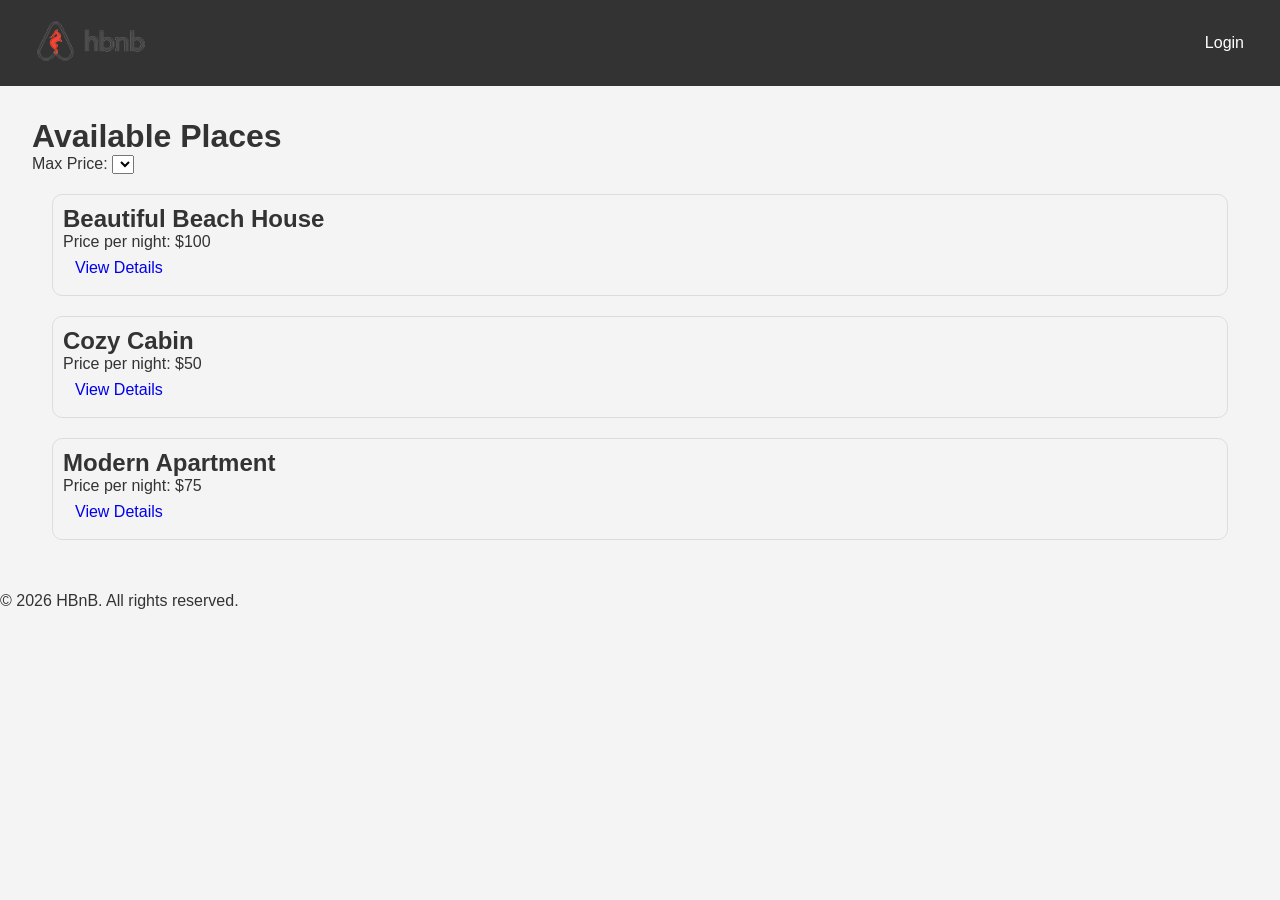
==== part4/index.html @ dddf6c55 "Complete Part 4 design" ====
<!DOCTYPE html>
<html lang="en">
<head>
    <meta charset="UTF-8">
    <meta name="viewport" content="width=device-width, initial-scale=1.0">
    <title>List of Places</title>
    <link rel="stylesheet" href="styles.css">
</head>
<body>
    <header>
        <nav>
            <a href="index.html">
    <img src="images/logo.png" alt="HBnB Logo" class="logo">
</a>
            <a href="login.html" id="login-link" class="login-button">Login</a>
        </nav>
    </header>
    <main>

        <h1>Available Places</h1>

        <div id="filter">
            <label for="price-filter">Max Price:</label>
            <select id="price-filter">
                <!-- Options will be populated dynamically -->
            </select>
        </div>
        <section id="places-list">
            <!-- List of places will be populated dynamically -->
    <div class="place-card">
        <h2>Beautiful Beach House</h2>
        <p>Price per night: $100</p>
        <a href="place.html" class="details-button">View Details</a>
    </div>

    <div class="place-card">
        <h2>Cozy Cabin</h2>
        <p>Price per night: $50</p>
        <a href="place.html" class="details-button">View Details</a>
    </div>

    <div class="place-card">
        <h2>Modern Apartment</h2>
        <p>Price per night: $75</p>
        <a href="place.html" class="details-button">View Details</a>
    </div>
</section>

    </main>

    <footer>
    <p>© 2026 HBnB. All rights reserved.</p>
</footer>

    <script src="scripts.js"></script>
</body>
</html>
---- part4/styles.css ----
/* 
  This is a SAMPLE File to get you started. Follow the instructions on the project to complete the tasks. 
  You'll probably need to override some of theese styles.
*/

* {
    box-sizing: border-box;
    margin: 0;
    padding: 0;
    font-family: Arial, sans-serif;
}

body {
    background-color: #f4f4f4;
    color: #333;
}

header {
    background-color: #333;
    color: #fff;
    padding: 1rem;
}

nav a {
    color: #fff;
    text-decoration: none;
    margin-left: 1rem;
}

main {
    padding: 2rem;
}

nav {
    display: flex;
    justify-content: space-between;
    align-items: center;
}

.logo {
    height: 50px;
}

.login-button {
    padding: 10px 20px;
    border-radius: 5px;
}

form {
    display: flex;
    flex-direction: column;
    max-width: 400px;
    margin: 20px auto;
}

form label {
    margin-top: 10px;
    margin-bottom: 5px;
}

form input,
form textarea,
form select {
    padding: 10px;
    margin-bottom: 10px;
}

form button {
    padding: 10px;
    cursor: pointer;
}

.place-card,
.review-card {
    margin: 20px;
    padding: 10px;
    border: 1px solid #ddd;
    border-radius: 10px;
}

.details-button {
    display: inline-block;
    padding: 8px 12px;
    text-decoration: none;
    border-radius: 5px;
}

.place-details {
    margin: 20px;
    padding: 10px;
}

.place-info {
    margin-top: 10px;
}
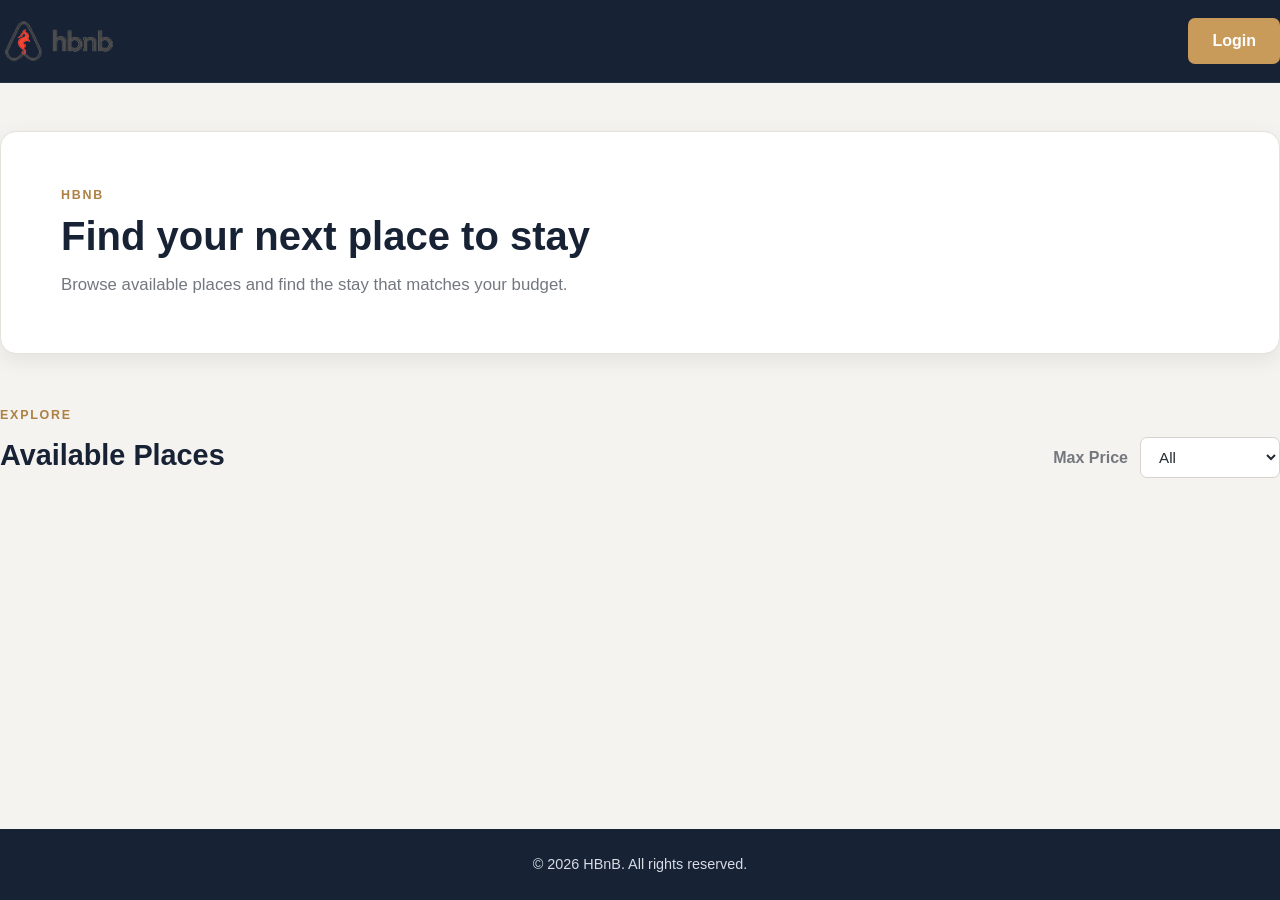
==== commit f9e73b64: "Improve Part 4 interface design" ====
--- a/part4/index.html
+++ b/part4/index.html
@@ -3,54 +3,75 @@
 <head>
     <meta charset="UTF-8">
     <meta name="viewport" content="width=device-width, initial-scale=1.0">
-    <title>List of Places</title>
+    <title>HBnB - Available Places</title>
+    <link rel="icon" href="images/icon.png">
     <link rel="stylesheet" href="styles.css">
 </head>
 <body>
-    <header>
-        <nav>
-            <a href="index.html">
-    <img src="images/logo.png" alt="HBnB Logo" class="logo">
-</a>
-            <a href="login.html" id="login-link" class="login-button">Login</a>
+    <header class="site-header">
+        <nav class="navbar">
+            <a href="index.html" class="brand-link">
+                <img
+                    src="images/logo.png"
+                    alt="HBnB Logo"
+                    class="logo"
+                >
+            </a>
+
+            <a
+                href="login.html"
+                id="login-link"
+                class="login-button"
+            >
+                Login
+            </a>
         </nav>
     </header>
+
     <main>
+        <section class="hero">
+            <p class="eyebrow">HBnB</p>
+            <h1>Find your next place to stay</h1>
+            <p class="hero-text">
+                Browse available places and find the stay
+                that matches your budget.
+            </p>
+        </section>
 
-        <h1>Available Places</h1>
+        <section class="places-section">
+            <div class="section-heading">
+                <div>
+                    <p class="eyebrow">Explore</p>
+                    <h2>Available Places</h2>
+                </div>
 
-        <div id="filter">
-            <label for="price-filter">Max Price:</label>
-            <select id="price-filter">
-                <!-- Options will be populated dynamically -->
-            </select>
-        </div>
-        <section id="places-list">
-            <!-- List of places will be populated dynamically -->
-    <div class="place-card">
-        <h2>Beautiful Beach House</h2>
-        <p>Price per night: $100</p>
-        <a href="place.html" class="details-button">View Details</a>
-    </div>
+                <div id="filter" class="price-filter">
+                    <label for="price-filter">Max Price</label>
+                    <select id="price-filter">
+                        <!-- Options populated by JavaScript -->
+                    </select>
+                </div>
+            </div>
 
-    <div class="place-card">
-        <h2>Cozy Cabin</h2>
-        <p>Price per night: $50</p>
-        <a href="place.html" class="details-button">View Details</a>
-    </div>
+            <p
+                id="places-message"
+                class="status-message"
+                aria-live="polite"
+            ></p>
 
-    <div class="place-card">
-        <h2>Modern Apartment</h2>
-        <p>Price per night: $75</p>
-        <a href="place.html" class="details-button">View Details</a>
-    </div>
-</section>
-
+            <section
+                id="places-list"
+                class="places-grid"
+                aria-label="Available places"
+            >
+                <!-- Places populated dynamically -->
+            </section>
+        </section>
     </main>
 
-    <footer>
-    <p>© 2026 HBnB. All rights reserved.</p>
-</footer>
+    <footer class="site-footer">
+        <p>© 2026 HBnB. All rights reserved.</p>
+    </footer>
 
     <script src="scripts.js"></script>
 </body>
--- a/part4/styles.css
+++ b/part4/styles.css
@@ -1,74 +1,211 @@
-/* 
-  This is a SAMPLE File to get you started. Follow the instructions on the project to complete the tasks. 
-  You'll probably need to override some of theese styles.
-*/
+:root {
+    --primary: #172235;
+    --primary-hover: #243551;
+    --accent: #c89b5b;
+    --accent-hover: #ad8044;
+    --background: #f5f3ef;
+    --surface: #ffffff;
+    --surface-soft: #ede8df;
+    --text: #252a31;
+    --muted: #73777e;
+    --border: #ddd;
+    --shadow: 0 6px 20px rgba(23, 34, 53, 0.08);
+    --shadow-hover: 0 10px 28px rgba(23, 34, 53, 0.14);
+}
+
 
 * {
     box-sizing: border-box;
     margin: 0;
     padding: 0;
-    font-family: Arial, sans-serif;
-}
+}
+
 
 body {
-    background-color: #f4f4f4;
-    color: #333;
-}
-
-header {
-    background-color: #333;
-    color: #fff;
-    padding: 1rem;
-}
-
-nav a {
-    color: #fff;
+    min-height: 100vh;
+    display: flex;
+    flex-direction: column;
+    background-color: var(--background);
+    color: var(--text);
+    font-family: Arial, Helvetica, sans-serif;
+    line-height: 1.6;
+}
+
+
+a {
+    color: inherit;
+}
+
+
+.site-header {
+    background-color: var(--primary);
+    border-bottom: 1px solid rgba(255, 255, 255, 0.08);
+}
+
+
+.navbar {
+    width: 1280px;
+    min-height: 82px;
+    margin: 0 auto;
+    display: flex;
+    align-items: center;
+    justify-content: space-between;
+}
+
+
+.brand-link {
+    display: inline-flex;
+    align-items: center;
+}
+
+
+.logo {
+    display: block;
+    width: auto;
+    height: 50px;
+}
+
+
+.nav-actions {
+    display: flex;
+    align-items: center;
+    gap: 28px;
+}
+
+
+.nav-link {
+    color: #e5e7eb;
+    font-weight: 600;
     text-decoration: none;
-    margin-left: 1rem;
-}
+}
+
+
+.nav-link:hover {
+    color: #ffffff;
+}
+
+
+.login-button {
+    display: inline-block;
+    padding: 10px 24px;
+    background-color: var(--accent);
+    color: #ffffff;
+    border-radius: 7px;
+    font-weight: 700;
+    text-decoration: none;
+    transition:
+        background-color 0.2s ease,
+        transform 0.2s ease;
+}
+
+
+.login-button:hover {
+    background-color: var(--accent-hover);
+    transform: translateY(-1px);
+}
+
 
 main {
-    padding: 2rem;
-}
-
-nav {
-    display: flex;
+    flex: 1;
+}
+
+
+.hero {
+    width: 1280px;
+    margin: 48px auto 32px;
+    padding: 54px 60px;
+    background-color: var(--surface);
+    border: 1px solid #e5e1db;
+    border-radius: 16px;
+    box-shadow: var(--shadow);
+}
+
+
+.eyebrow {
+    margin-bottom: 6px;
+    color: var(--accent-hover);
+    font-size: 0.78rem;
+    font-weight: 800;
+    letter-spacing: 0.14em;
+    text-transform: uppercase;
+}
+
+
+.hero h1 {
+    max-width: 720px;
+    margin-bottom: 12px;
+    color: var(--primary);
+    font-size: 2.5rem;
+    line-height: 1.2;
+}
+
+
+.hero-text {
+    max-width: 650px;
+    color: var(--muted);
+    font-size: 1.05rem;
+}
+
+
+.places-section,
+.details-page {
+    width: 1280px;
+    margin: 0 auto;
+    padding: 20px 0 60px;
+}
+
+
+.section-heading {
+    display: flex;
+    align-items: end;
     justify-content: space-between;
+    margin-bottom: 20px;
+}
+
+
+.section-heading h2 {
+    color: var(--primary);
+    font-size: 1.8rem;
+}
+
+
+.price-filter {
+    display: flex;
     align-items: center;
-}
-
-.logo {
-    height: 50px;
-}
-
-.login-button {
-    padding: 10px 20px;
-    border-radius: 5px;
-}
-
-form {
-    display: flex;
-    flex-direction: column;
-    max-width: 400px;
-    margin: 20px auto;
-}
-
-form label {
-    margin-top: 10px;
-    margin-bottom: 5px;
-}
-
-form input,
-form textarea,
-form select {
-    padding: 10px;
-    margin-bottom: 10px;
-}
-
-form button {
-    padding: 10px;
+    gap: 12px;
+}
+
+
+.price-filter label {
+    color: var(--muted);
+    font-weight: 700;
+}
+
+
+.price-filter select {
+    min-width: 140px;
+    padding: 10px 14px;
+    background-color: var(--surface);
+    border: 1px solid #d6d2cc;
+    border-radius: 7px;
+    color: var(--text);
+    font-size: 0.95rem;
     cursor: pointer;
 }
+
+
+.price-filter select:focus {
+    outline: 2px solid rgba(200, 155, 91, 0.22);
+    border-color: var(--accent);
+}
+
+
+.places-grid {
+    display: grid;
+    grid-template-columns: repeat(4, 1fr);
+    align-items: stretch;
+}
+
 
 .place-card,
 .review-card {
@@ -78,18 +215,298 @@
     border-radius: 10px;
 }
 
-.details-button {
+
+.place-card {
+    min-height: 205px;
+    background-color: var(--surface);
+    box-shadow: var(--shadow);
+    transition:
+        transform 0.2s ease,
+        box-shadow 0.2s ease;
+}
+
+
+.place-card:hover {
+    transform: translateY(-4px);
+    box-shadow: var(--shadow-hover);
+}
+
+
+.place-card h2 {
+    margin-bottom: 12px;
+    color: var(--primary);
+    font-size: 1.2rem;
+}
+
+
+.place-card p {
+    margin-bottom: 22px;
+    color: var(--muted);
+}
+
+
+.details-button,
+.primary-button {
     display: inline-block;
-    padding: 8px 12px;
+    padding: 10px 17px;
+    background-color: var(--primary);
+    border: 1px solid var(--primary);
+    border-radius: 7px;
+    color: #ffffff;
+    font-weight: 700;
     text-decoration: none;
-    border-radius: 5px;
-}
+    cursor: pointer;
+    transition:
+        background-color 0.2s ease,
+        transform 0.2s ease;
+}
+
+
+.details-button:hover,
+.primary-button:hover {
+    background-color: var(--primary-hover);
+    border-color: var(--primary-hover);
+    transform: translateY(-1px);
+}
+
+
+.primary-button {
+    font-size: 1rem;
+}
+
+
+.back-link {
+    display: inline-block;
+    margin-bottom: 20px;
+    color: var(--muted);
+    font-weight: 700;
+    text-decoration: none;
+}
+
+
+.back-link:hover {
+    color: var(--primary);
+}
+
 
 .place-details {
     margin: 20px;
     padding: 10px;
-}
+    background-color: var(--surface);
+    border: 1px solid #ddd;
+    border-radius: 10px;
+    box-shadow: var(--shadow);
+}
+
+
+.place-details h1 {
+    padding: 22px 22px 10px;
+    color: var(--primary);
+    font-size: 2rem;
+}
+
 
 .place-info {
-    margin-top: 10px;
-}
+    padding: 0 22px 22px;
+}
+
+
+.place-info p {
+    padding: 10px 0;
+    color: var(--muted);
+    border-bottom: 1px solid #ece9e4;
+}
+
+
+.place-info p:last-child {
+    border-bottom: 0;
+}
+
+
+.place-info strong {
+    color: var(--text);
+}
+
+
+.reviews-section {
+    margin-top: 36px;
+}
+
+
+.review-card {
+    background-color: var(--surface);
+    box-shadow: var(--shadow);
+}
+
+
+.review-card p {
+    margin-bottom: 8px;
+    color: var(--muted);
+}
+
+
+.review-card p:last-child {
+    margin-bottom: 0;
+}
+
+
+.review-card strong {
+    color: var(--text);
+}
+
+
+.add-review {
+    margin: 40px 20px 0;
+    padding: 26px;
+    display: flex;
+    align-items: center;
+    justify-content: space-between;
+    gap: 30px;
+    background-color: var(--surface-soft);
+    border: 1px solid #ded8cf;
+    border-radius: 12px;
+}
+
+
+.add-review h2 {
+    margin-bottom: 4px;
+    color: var(--primary);
+}
+
+
+.add-review p:not(.eyebrow) {
+    color: var(--muted);
+}
+
+
+.form-page {
+    width: 1280px;
+    margin: 0 auto;
+    padding: 60px 0;
+}
+
+
+.form-card {
+    width: 480px;
+    margin: 0 auto;
+    padding: 34px;
+    background-color: var(--surface);
+    border: 1px solid #e0ddd8;
+    border-radius: 14px;
+    box-shadow: var(--shadow);
+}
+
+
+.review-form-card {
+    width: 580px;
+}
+
+
+.form-heading {
+    margin-bottom: 26px;
+}
+
+
+.form-heading h1 {
+    margin-bottom: 8px;
+    color: var(--primary);
+    font-size: 1.9rem;
+}
+
+
+.form-heading p:not(.eyebrow) {
+    color: var(--muted);
+}
+
+
+form {
+    display: flex;
+    flex-direction: column;
+    gap: 18px;
+}
+
+
+.form-group {
+    display: flex;
+    flex-direction: column;
+    gap: 7px;
+}
+
+
+.form-group label {
+    color: var(--text);
+    font-weight: 700;
+}
+
+
+.form-group input,
+.form-group textarea,
+.form-group select {
+    width: 100%;
+    padding: 12px 13px;
+    background-color: #ffffff;
+    border: 1px solid #cbc7c1;
+    border-radius: 7px;
+    color: var(--text);
+    font: inherit;
+}
+
+
+.form-group textarea {
+    resize: vertical;
+}
+
+
+.form-group input:focus,
+.form-group textarea:focus,
+.form-group select:focus {
+    outline: 2px solid rgba(200, 155, 91, 0.22);
+    border-color: var(--accent);
+}
+
+
+form .primary-button {
+    width: 100%;
+    margin-top: 2px;
+}
+
+
+.secondary-link {
+    display: block;
+    margin-top: 22px;
+    color: var(--primary);
+    font-weight: 700;
+    text-align: center;
+    text-decoration: none;
+}
+
+
+.secondary-link:hover {
+    text-decoration: underline;
+}
+
+
+.status-message {
+    min-height: 24px;
+    color: var(--muted);
+}
+
+
+.loading-message {
+    padding: 24px;
+    color: var(--muted);
+}
+
+
+.site-footer {
+    margin-top: auto;
+    padding: 24px;
+    background-color: var(--primary);
+    color: #d7dce5;
+    text-align: center;
+}
+
+
+.site-footer p {
+    font-size: 0.9rem;
+}
